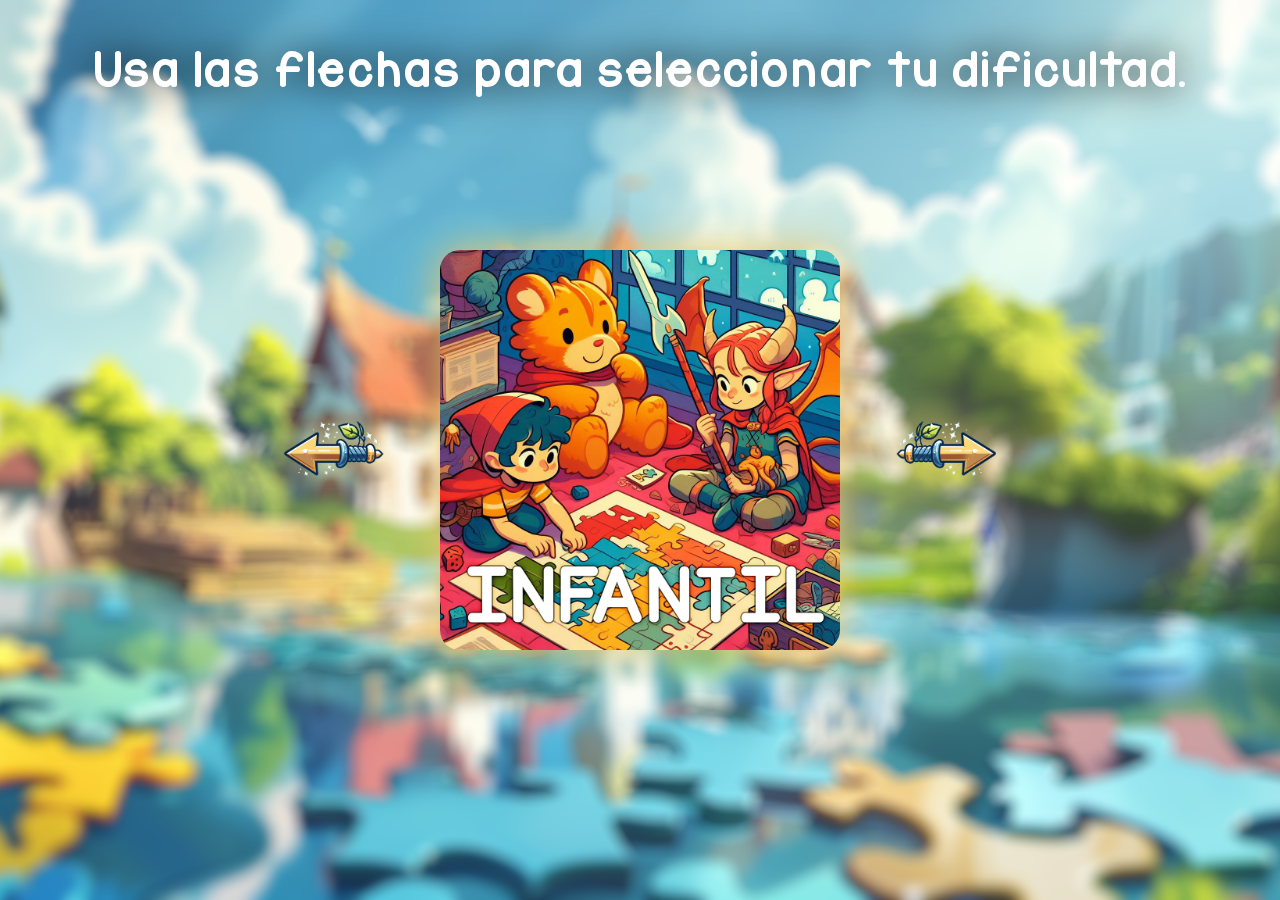
==== index.html @ fdee283a "hola" ====
<!DOCTYPE html>
<html lang="es">
<head>
    <meta charset="UTF-8">
    <meta name="viewport" content="width=device-width, initial-scale=1.0">
    <title>Puzzle Ignaciano</title>
    <link rel="stylesheet" href="css/stylesMenu.css"/>
	<link rel="stylesheet" href="css/style-infantil.css"/>
	<link rel="stylesheet" href="css/style-infantil.css" />
</head>
    <body>          
        <div id="divMenuInicial">
			<div class="button-container">
				<p>Usa las flechas para seleccionar tu dificultad.</p>
			</div>
			<div class="image-container">

				<button class="prev-btn"><img src="assets/img/izq.png" id="btIzq"alt="Previous"></button>
				<img src="" alt="Viewer Image" class="image">
				<button class="next-btn"><img src="assets/img/dcha.png" id="btnDcha" alt="Previous"></button>

			</div>
		</div>
		<div id="divUno">
			<img id="jesuita1" src="assets/img/jesuita2.png">
			<img id="jesuita2" src="assets/img/jesuita1.png">
			<header class="encabezado">
				<h1 class="titulo">Infantil</h1>
			</header>
			<div class="contenido">
				<div id="contenidopiezas">
				</div>
				<div id="contenidotablero">
					<div id="puzzle">
					</div>
				</div>
				<button id="siguienteImg-infantil">Siguiente puzzle</button>
			</div>
		</div>
		<div id="divDos">
			<div id="contenedor-imagenes-primaria"></div>
			<button id="siguienteImg-primaria">Siguiente puzzle</button>
		</div>
		<div id="divTres">
			<div id="contenedor-imagenes-eso"></div>
			<button id="siguienteImg-eso">Siguiente puzzle</button>
		</div>
		<div id="divCuatro">
			<div id="contenedor-imagenes-bach-ciclos"></div>
			<button id="siguienteImg-bach-ciclos">Siguiente puzzle</button>
		</div>
        <script type="module" src="controlador.js"></script>

    </body>
</html>
---- css/stylesMenu.css ----
@font-face {
    font-family: 'fuente'; /* Nombre que deseas asignarle a la fuente */
    src: url('../assets/fonts/fuente.ttf') format('truetype'); /* Ruta a tu archivo de fuente TTF */
}

html, body {
    margin: 0;
    padding: 0;
    width: 100%;
    height: 100vh;
    background-color: pink;
}

#divMenuInicial {
    display: flex;
    align-items: center;
    justify-content: center;
    font-family: Arial, sans-serif;
    background-color: red;
    height: 100%;

    position: relative; /* Ensure positioning context for absolute positioning */

    background-image: url('../assets/img/bgMenu.png');
    background-size: cover; /* This ensures the background image covers the entire container */
    background-position: center; /* This centers the background image */
    background-repeat: no-repeat; /* Prevent background from repeating */
    background-attachment: fixed; /* Keep background fixed while scrolling */
}

p {
    display: flex;
    align-items: center;
    justify-content: center;
    font-family: 'fuente', sans-serif; /* Usa la nueva fuente */
    font-size: 40px;
    color: rgb(255, 255, 255);
    animation: palpitacion 1s infinite; /* Aplica la animación de palpitación */
    filter: drop-shadow(0 0 20px rgb(0, 0, 0)); /* Add drop shadow on hover */

}

@keyframes palpitacion {
    0% { transform: scale(1); }
    50% { transform: scale(1.02); }
    100% { transform: scale(1); }
}


.image-container {
    position: relative; /* Ensure positioning context for absolute positioning */

    display: flex;
    align-items: center;
    justify-content: center;
    width: 100%; /* Ensure the container takes full width */
    height: 100%;
}

.image-container img {
    border-radius: 20px;
    width: 400px;
    height: 400px;
    filter: drop-shadow(0 0 20px rgb(235, 198, 107)); /* Add drop shadow on hover */
    transition: transform 0.5s ease-in-out, filter 0.5s ease-in-out; /* Add filter to transition */
}

.image-container img:hover {
    transform: scale(1.1); /* Increase scale on hover */
    filter: drop-shadow(0 0 20px rgba(0, 0, 0, 1)); /* Add drop shadow on hover */
}

.prev-btn, .next-btn {
    background: none;
    border: none;
    outline: none;
}

#btIzq, #btnDcha{
    width: 100px;
    height: auto;
}

#btIzq{
    margin-right: 50px;
}

#btnDcha{
    margin-left: 50px;
}

#btIzq:hover, #btnDcha:hover {
    animation: heartbeat 1s infinite; /* Apply the heartbeat animation infinitely */
}

.button-container {
    position: absolute;
    display: flex;
    align-items: center;
    justify-content: center;
    width: 100%;
}


/* Apply the jello-horizontal animation to the buttons when they are clicked */
#btIzq:active, #btnDcha:active {
    animation: jello-horizontal 2s linear both; /* Apply the jello-horizontal animation */
}

@keyframes heartbeat {
    0% { transform: scale(1); }
    50% { transform: scale(1.1); }
    100% { transform: scale(1); }
}

/* Define the keyframe animation for the jello-horizontal effect */
@keyframes jello-horizontal {
    0% { transform: scale3d(1, 1, 1); }
    20% { transform: scale3d(2, 0.5, 1); }
    40% { transform: scale3d(0.5, 2, 1); }
    60% { transform: scale3d(1.8, 0.7, 1); }
    80% { transform: scale3d(0.7, 1.8, 1); }
    100% { transform: scale3d(1, 1, 1); }
}

.fade-out-prev {
    animation: fadeOutPrev 0.5s ease-out;
}

@keyframes fadeOutPrev {
    0% { transform: translateX(0); opacity: 1; }
    100% { transform: translateX(100%); opacity: 0; }
}

.fade-out-next {
    animation: fadeOutNext 0.5s ease-out;
}

@keyframes fadeOutNext {
    0% { transform: translateX(0); opacity: 1; }
    100% { transform: translateX(-100%); opacity: 0; }
}

.fade-in-prev {
    animation: fadeInPrev 0.5s ease-in forwards;
}

@keyframes fadeInPrev {
    0% { transform: translateX(-100%); opacity: 0; }
    100% { transform: translateX(0); opacity: 1; }
}

.fade-in-next {
    animation: fadeInNext 0.5s ease-in forwards;
}

@keyframes fadeInNext {
    0% { transform: translateX(100%); opacity: 0; }
    100% { transform: translateX(0); opacity: 1; }
}

/* Media query for screens smaller than 768px (e.g., smartphones) */
@media only screen and (max-width: 767px) {

    p{
        display: hidden;
    }
    #divMenuInicial {
        background-size: cover; /* Adjust background size for smaller screens */
        height: 100vh; /* Ensure container fills the viewport */
    }

    .image-container img {
        width: 80%; /* Adjust image size for smaller screens */
        height: auto;
        margin-top: 20px; /* Add margin to separate image from text */
    }

    p {
        font-size: 24px; /* Decrease font size for smaller screens */
    }

    #btIzq, #btnDcha {
        width: 70px; /* Adjust button size for smaller screens */
    }

    #btIzq {
        margin-right: 20px; /* Adjust button margin for smaller screens */
    }

    #btnDcha {
        margin-left: 20px; /* Adjust button margin for smaller screens */
    }

    #divMenuInicial {
        background-attachment: scroll; /* Override background attachment for small devices */
    }
}
---- css/style-infantil.css ----
@font-face {
    font-family: 'fuentekids';
    src: url("../assets/fonts/Moanas.ttf") format('truetype');
}
body, html{
    width: 100%;
    height: 100%;
    margin: 0;
    padding: 0;
}
.encabezado{
    height: 10%;
    width: 100%;
    display: flex;
    justify-content: center;
    align-items: center;
    background-color: rgb(191, 151, 126);
}
#divUno{
    height: 100%;
}
.contenido{
    height: 90%;
    width: 100%;
    display: flex;
}
#contenidopiezas{
    display: block;
    width: 30%;
    height: 99%;
    background-color: rgb(191, 151, 126);
    border: 3px solid white;
    border-radius: 0px 15px 15px 0px;
    overflow: auto;
}
#contenidotablero{
    background-image: url("../assets/img/fondo.png");
    background-size: 100%;
    display: flex;
    width: 70%;
    height: 100%;
}
.titulo{
    font-family: 'fuentekids';
    font-size: 65px;
}
.pieza{

   
    display: block;
    width: 180px;
    height: 180px;
    position: relative;
    left:50px ;
    top:100px ;
}
#jesuita1,#jesuita2{
    position: absolute;
    display: block;
    width: 200px;
    height: 200px;
    bottom: 0px;
}
#jesuita1{
    left: 25px;
    bottom: -8px;
}
#jesuita2{
    right: 25px;
}
#puzzle {
    display: grid;
    grid-template-rows: 1fr 1fr; /* Dos filas de tamaño automático */
    grid-template-columns: 1fr 1fr 1fr; /* Tres columnas de tamaño automático */
    gap: 0px; /* Espacio entre las celdas */
    justify-items: center; /* Alineación horizontal al centro */
    
    border: 3px solid black; /* Agrega un borde sólido de 2px de grosor en negro */
    padding: 5px; /* Añade un espacio interior de 10px */
    width: 80%; /* Ancho del 80% */
    height: 80%; /* Altura del 60% */
    margin: auto;
    background-color: rgb(191, 151, 126);
}

/* Estilos para las imágenes dentro del grid */
#puzzle div {
    min-width: 100%; /* Para asegurar que las imágenes no se salgan del contenedor */
    min-height: 100%;
    padding: 0px;
    border: 1px solid black;
    background-color:rgb(219, 197, 184) ;
}
#puzzle  img{
    top:0px;
    left: 0px;
    width: 100%;
    height: 100%;
    padding: 0;
    margin: 0;
}
---- css/style-infantil.css ----
@font-face {
    font-family: 'fuentekids';
    src: url("../assets/fonts/Moanas.ttf") format('truetype');
}
body, html{
    width: 100%;
    height: 100%;
    margin: 0;
    padding: 0;
}
.encabezado{
    height: 10%;
    width: 100%;
    display: flex;
    justify-content: center;
    align-items: center;
    background-color: rgb(191, 151, 126);
}
#divUno{
    height: 100%;
}
.contenido{
    height: 90%;
    width: 100%;
    display: flex;
}
#contenidopiezas{
    display: block;
    width: 30%;
    height: 99%;
    background-color: rgb(191, 151, 126);
    border: 3px solid white;
    border-radius: 0px 15px 15px 0px;
    overflow: auto;
}
#contenidotablero{
    background-image: url("../assets/img/fondo.png");
    background-size: 100%;
    display: flex;
    width: 70%;
    height: 100%;
}
.titulo{
    font-family: 'fuentekids';
    font-size: 65px;
}
.pieza{

   
    display: block;
    width: 180px;
    height: 180px;
    position: relative;
    left:50px ;
    top:100px ;
}
#jesuita1,#jesuita2{
    position: absolute;
    display: block;
    width: 200px;
    height: 200px;
    bottom: 0px;
}
#jesuita1{
    left: 25px;
    bottom: -8px;
}
#jesuita2{
    right: 25px;
}
#puzzle {
    display: grid;
    grid-template-rows: 1fr 1fr; /* Dos filas de tamaño automático */
    grid-template-columns: 1fr 1fr 1fr; /* Tres columnas de tamaño automático */
    gap: 0px; /* Espacio entre las celdas */
    justify-items: center; /* Alineación horizontal al centro */
    
    border: 3px solid black; /* Agrega un borde sólido de 2px de grosor en negro */
    padding: 5px; /* Añade un espacio interior de 10px */
    width: 80%; /* Ancho del 80% */
    height: 80%; /* Altura del 60% */
    margin: auto;
    background-color: rgb(191, 151, 126);
}

/* Estilos para las imágenes dentro del grid */
#puzzle div {
    min-width: 100%; /* Para asegurar que las imágenes no se salgan del contenedor */
    min-height: 100%;
    padding: 0px;
    border: 1px solid black;
    background-color:rgb(219, 197, 184) ;
}
#puzzle  img{
    top:0px;
    left: 0px;
    width: 100%;
    height: 100%;
    padding: 0;
    margin: 0;
}
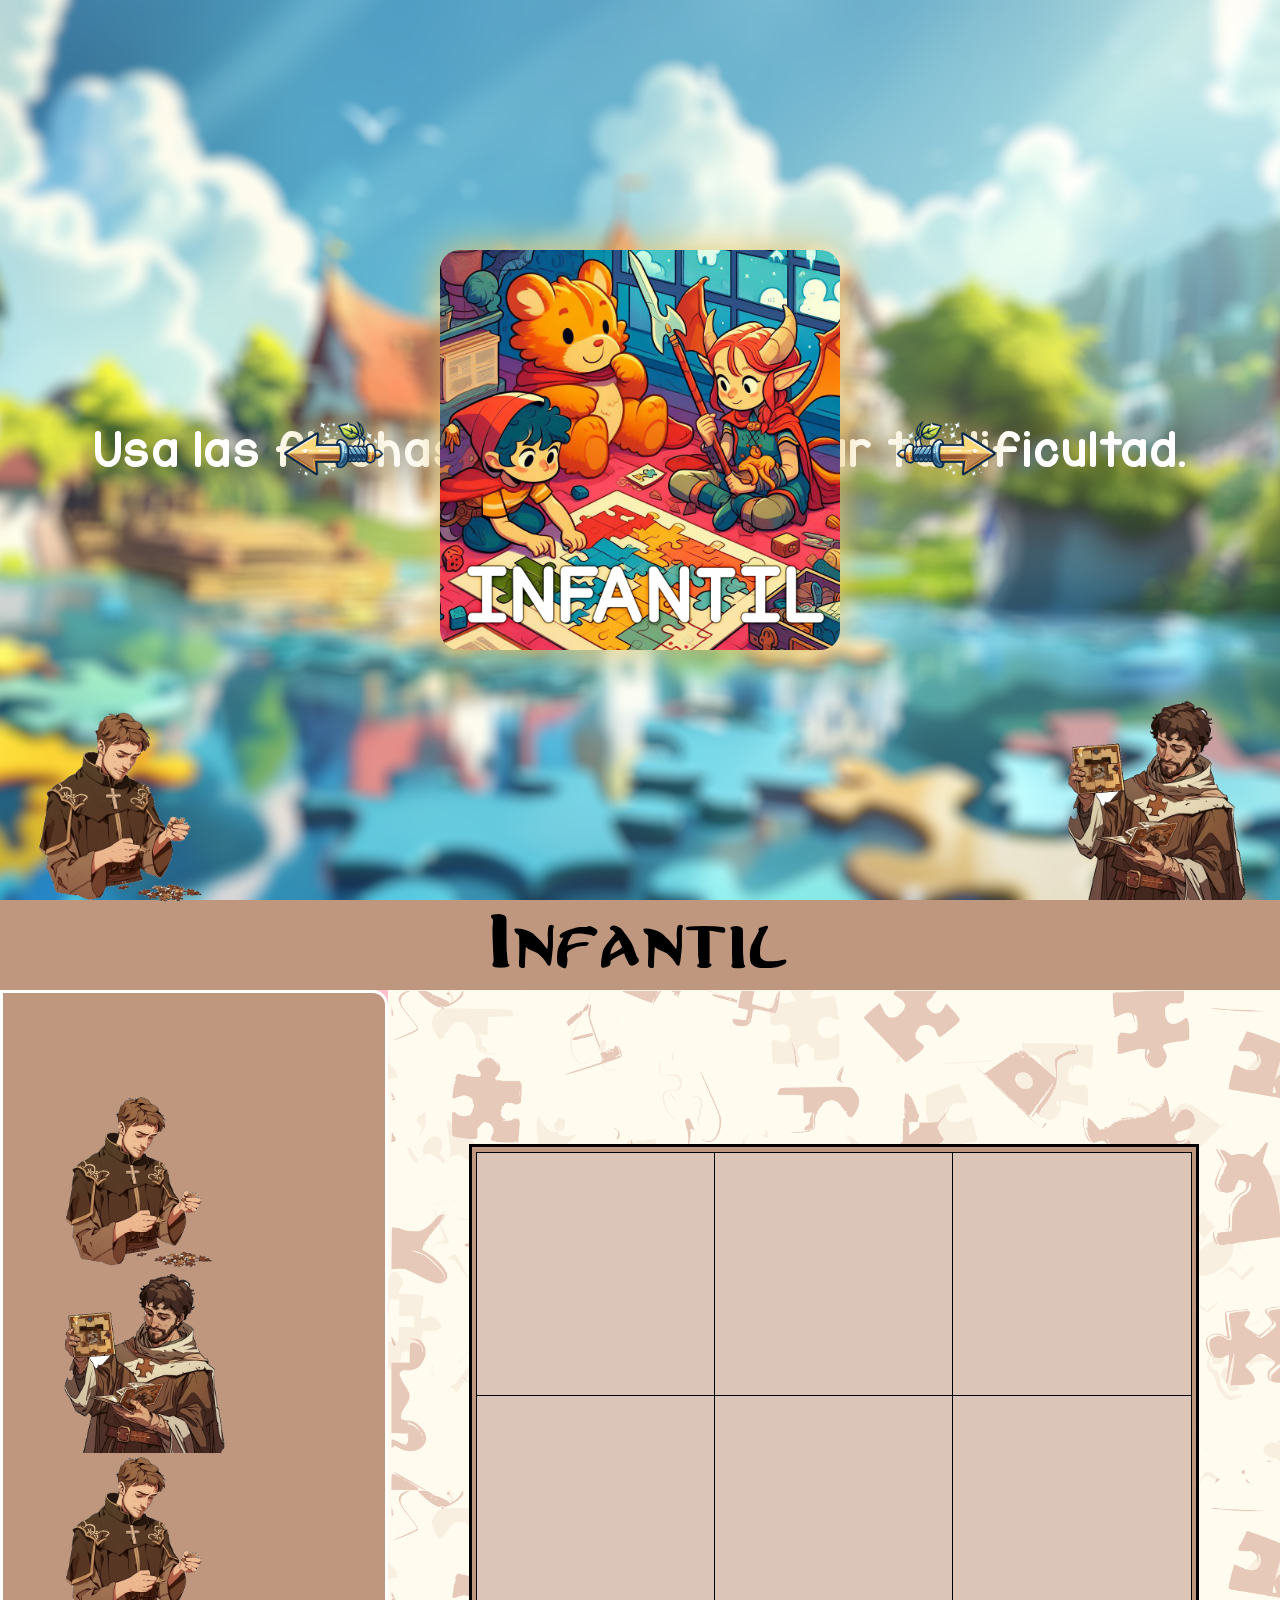
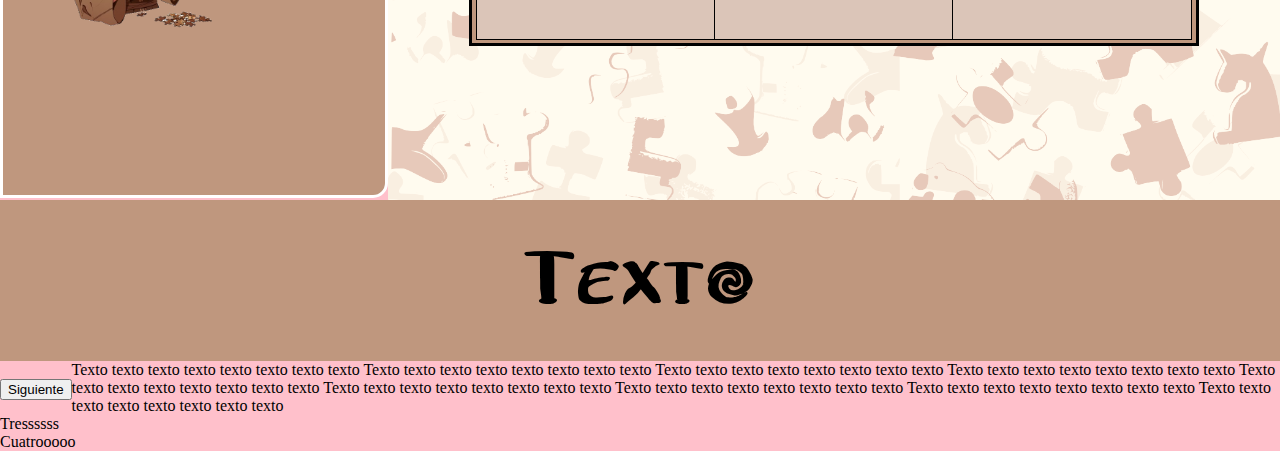
==== commit c55f9c35: "Merge remote-tracking branch 'origin/main' into aaron" ====
--- a/index.html
+++ b/index.html
@@ -4,9 +4,9 @@
     <meta charset="UTF-8">
     <meta name="viewport" content="width=device-width, initial-scale=1.0">
     <title>Puzzle Ignaciano</title>
-    <link rel="stylesheet" href="css/stylesMenu.css"/>
-	<link rel="stylesheet" href="css/style-infantil.css"/>
+    <link rel="stylesheet" href="css/stylesMenu.css" />
 	<link rel="stylesheet" href="css/style-infantil.css" />
+
 </head>
     <body>          
         <div id="divMenuInicial">
@@ -29,25 +29,49 @@
 			</header>
 			<div class="contenido">
 				<div id="contenidopiezas">
+					<img id="pieza1" src="assets/img/jesuita2.png" class="pieza" draggable="true">
+  					<img id="pieza2" src="assets/img/jesuita1.png" class="pieza" draggable="true">
+  					<img id="pieza3" src="assets/img/jesuita2.png" class="pieza" draggable="true">
 				</div>
 				<div id="contenidotablero">
 					<div id="puzzle">
+						<div class="celda" id="celda1"></div>
+						<div class="celda" id="celda2"></div>
+						<div class="celda" id="celda3"></div>
+						<div class="celda"id="celda4"></div>
+						<div class="celda"id="celda5"></div>
+						<div class="celda"id="celda6"></div>
 					</div>
 				</div>
-				<button id="siguienteImg-infantil">Siguiente puzzle</button>
 			</div>
 		</div>
 		<div id="divDos">
-			<div id="contenedor-imagenes-primaria"></div>
-			<button id="siguienteImg-primaria">Siguiente puzzle</button>
+			<header class="encabezado">
+				<h1 class="titulo">Texto</h1>
+			</header>
+			<div class="contenido">
+				<div id="imagenCompleta">
+					<img src="ignacio04.jpg" alt="">
+					<button>Siguiente</button>
+				</div>
+				<div id="textoImagen">
+					Texto texto texto texto texto texto texto texto
+					Texto texto texto texto texto texto texto texto
+					Texto texto texto texto texto texto texto texto
+					Texto texto texto texto texto texto texto texto
+					Texto texto texto texto texto texto texto texto
+					Texto texto texto texto texto texto texto texto
+					Texto texto texto texto texto texto texto texto
+					Texto texto texto texto texto texto texto texto
+					Texto texto texto texto texto texto texto texto
+				</div>
+			</div>
 		</div>
 		<div id="divTres">
-			<div id="contenedor-imagenes-eso"></div>
-			<button id="siguienteImg-eso">Siguiente puzzle</button>
+			Tressssss
 		</div>
 		<div id="divCuatro">
-			<div id="contenedor-imagenes-bach-ciclos"></div>
-			<button id="siguienteImg-bach-ciclos">Siguiente puzzle</button>
+			Cuatrooooo
 		</div>
         <script type="module" src="controlador.js"></script>
 
--- a/css/style-infantil.css
+++ b/css/style-infantil.css
@@ -31,7 +31,6 @@
     background-color: rgb(191, 151, 126);
     border: 3px solid white;
     border-radius: 0px 15px 15px 0px;
-    overflow: auto;
 }
 #contenidotablero{
     background-image: url("../assets/img/fondo.png");
@@ -78,7 +77,7 @@
     border: 3px solid black; /* Agrega un borde sólido de 2px de grosor en negro */
     padding: 5px; /* Añade un espacio interior de 10px */
     width: 80%; /* Ancho del 80% */
-    height: 80%; /* Altura del 60% */
+    height: 60%; /* Altura del 60% */
     margin: auto;
     background-color: rgb(191, 151, 126);
 }
@@ -98,4 +97,33 @@
     height: 100%;
     padding: 0;
     margin: 0;
+}
+#puzzle #celda1 {
+    grid-row: 1;
+    grid-column: 1;
+}
+
+#puzzle #celda2 {
+    grid-row: 1;
+    grid-column: 2;
+}
+
+#puzzle #celda3 {
+    grid-row: 1; /* Primera fila */
+    grid-column: 3; /* Tercera columna */
+}
+
+#puzzle #celda4 {
+    grid-row: 2; /* Segunda fila */
+    grid-column: 1; /* Primera columna */
+}
+
+#puzzle #celda5 {
+    grid-row: 2; /* Segunda fila */
+    grid-column: 2; /* Segunda columna */
+}
+
+#puzzle #celda6 {
+    grid-row: 2; /* Segunda fila */
+    grid-column: 3; /* Tercera columna */
 }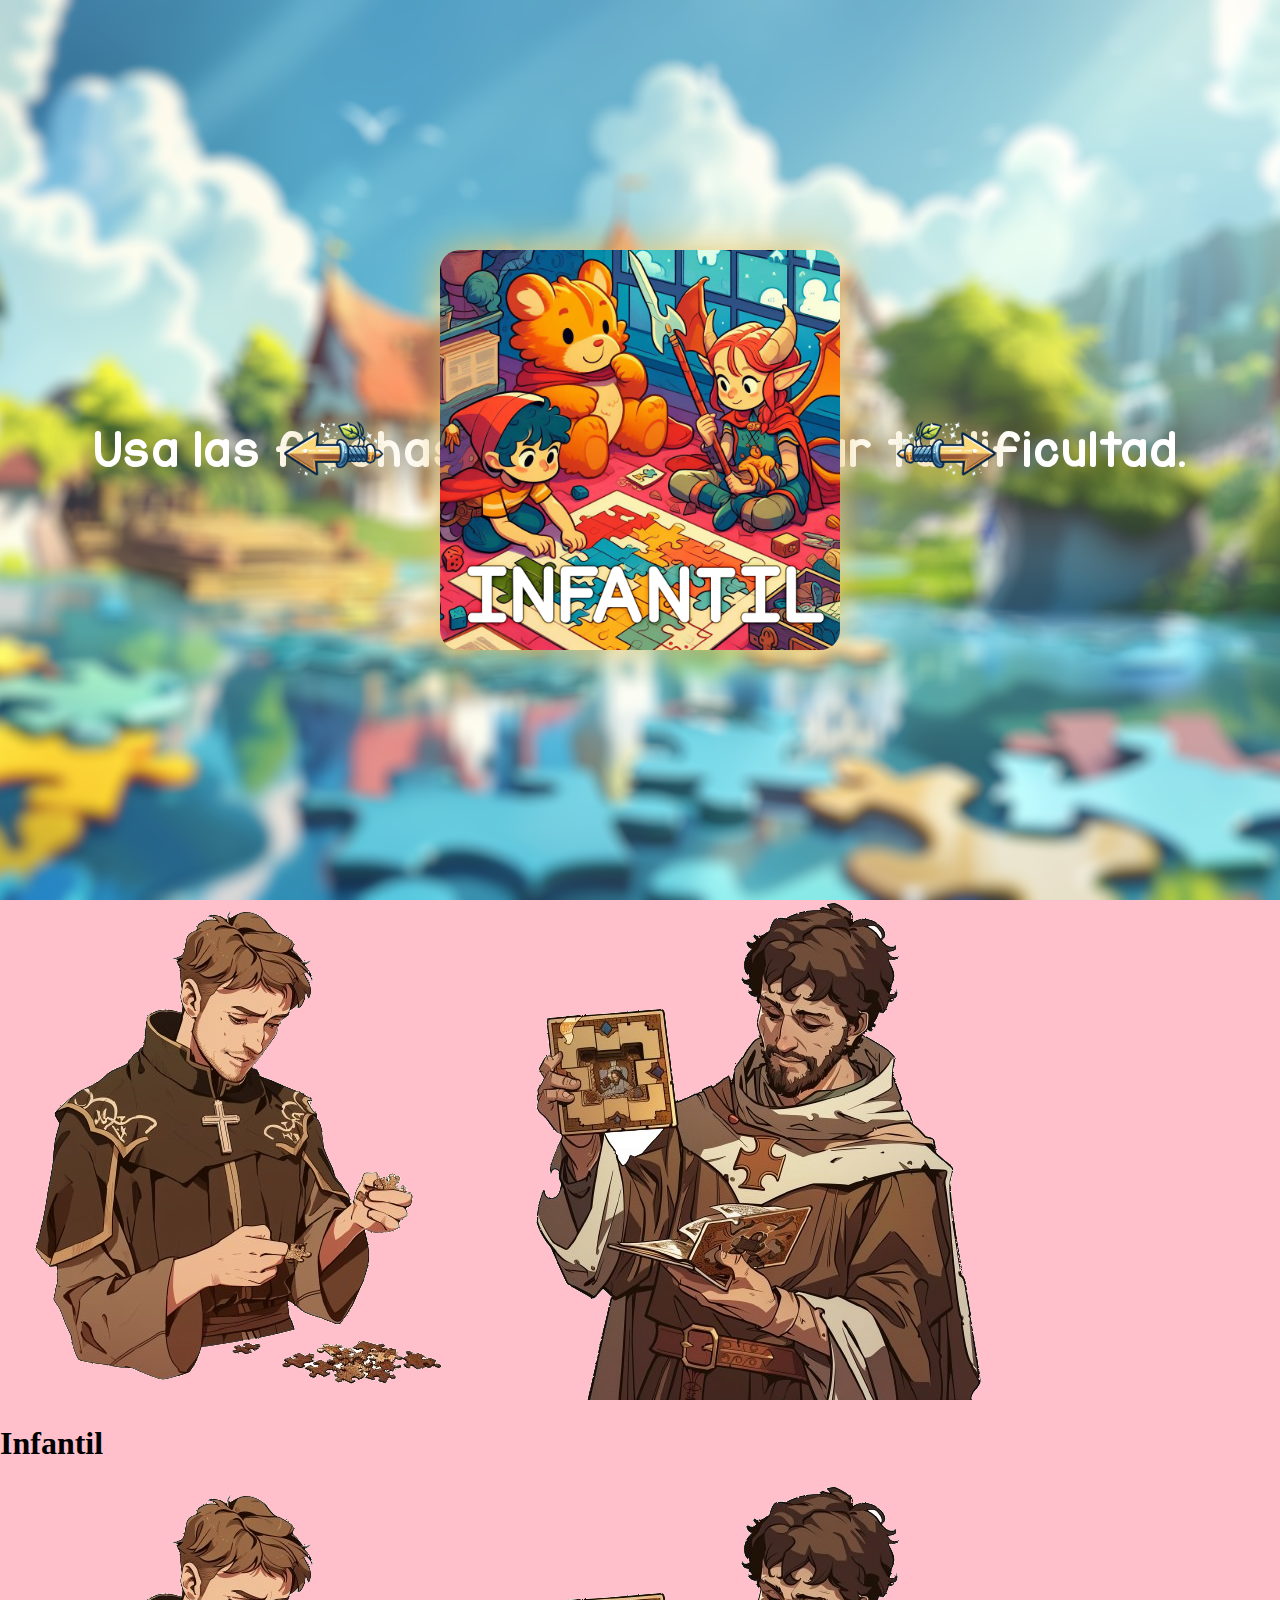
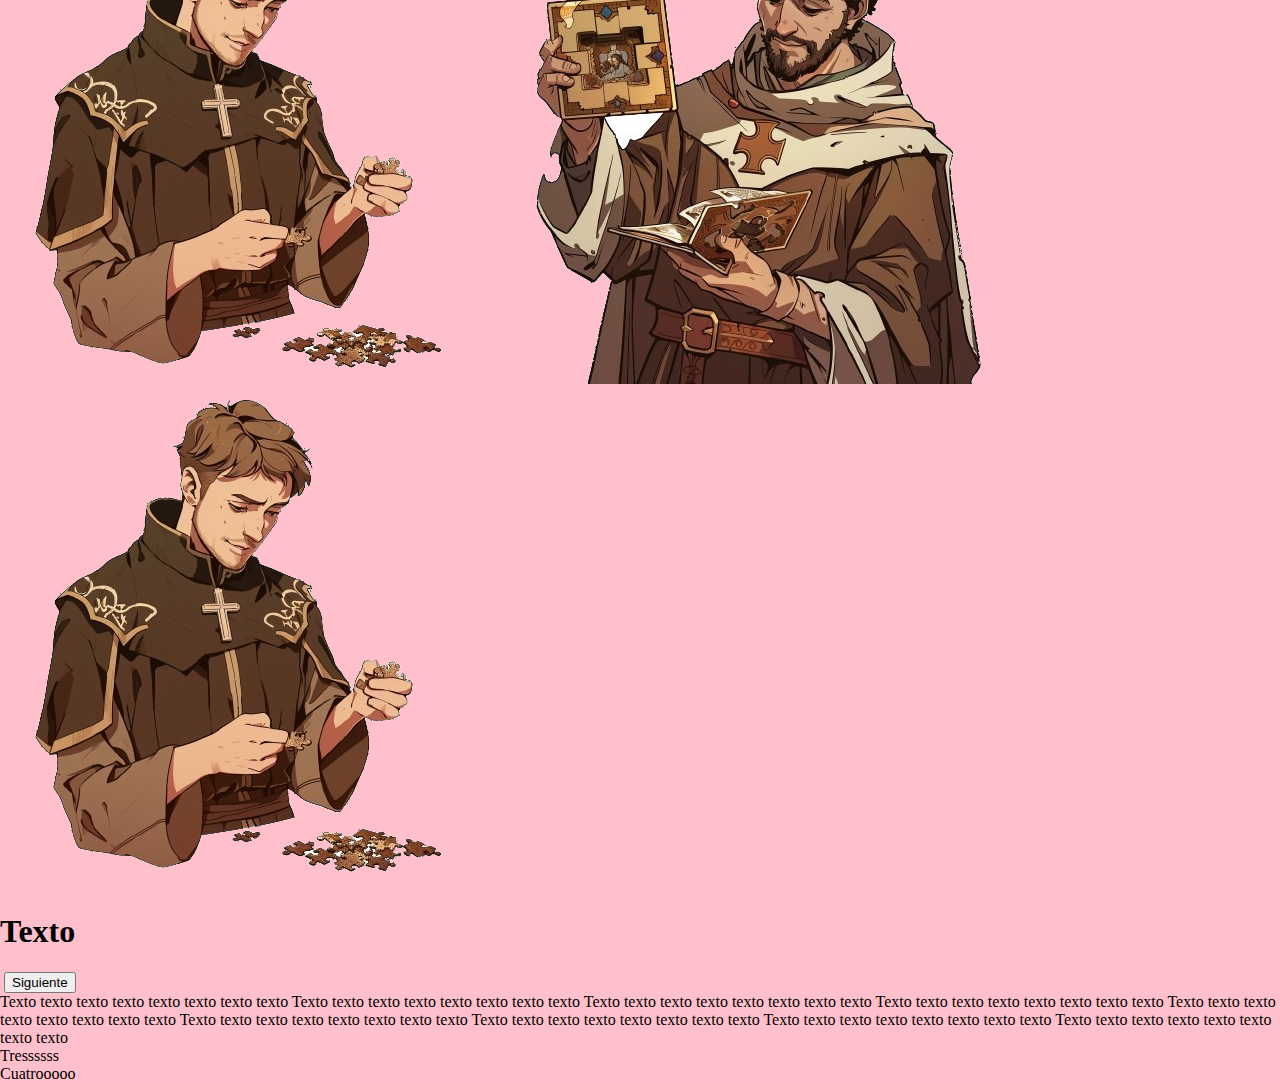
==== commit d2a6974d: "css en vistas" ====
--- a/index.html
+++ b/index.html
@@ -5,7 +5,6 @@
     <meta name="viewport" content="width=device-width, initial-scale=1.0">
     <title>Puzzle Ignaciano</title>
     <link rel="stylesheet" href="css/stylesMenu.css" />
-	<link rel="stylesheet" href="css/style-infantil.css" />
 
 </head>
     <body>          
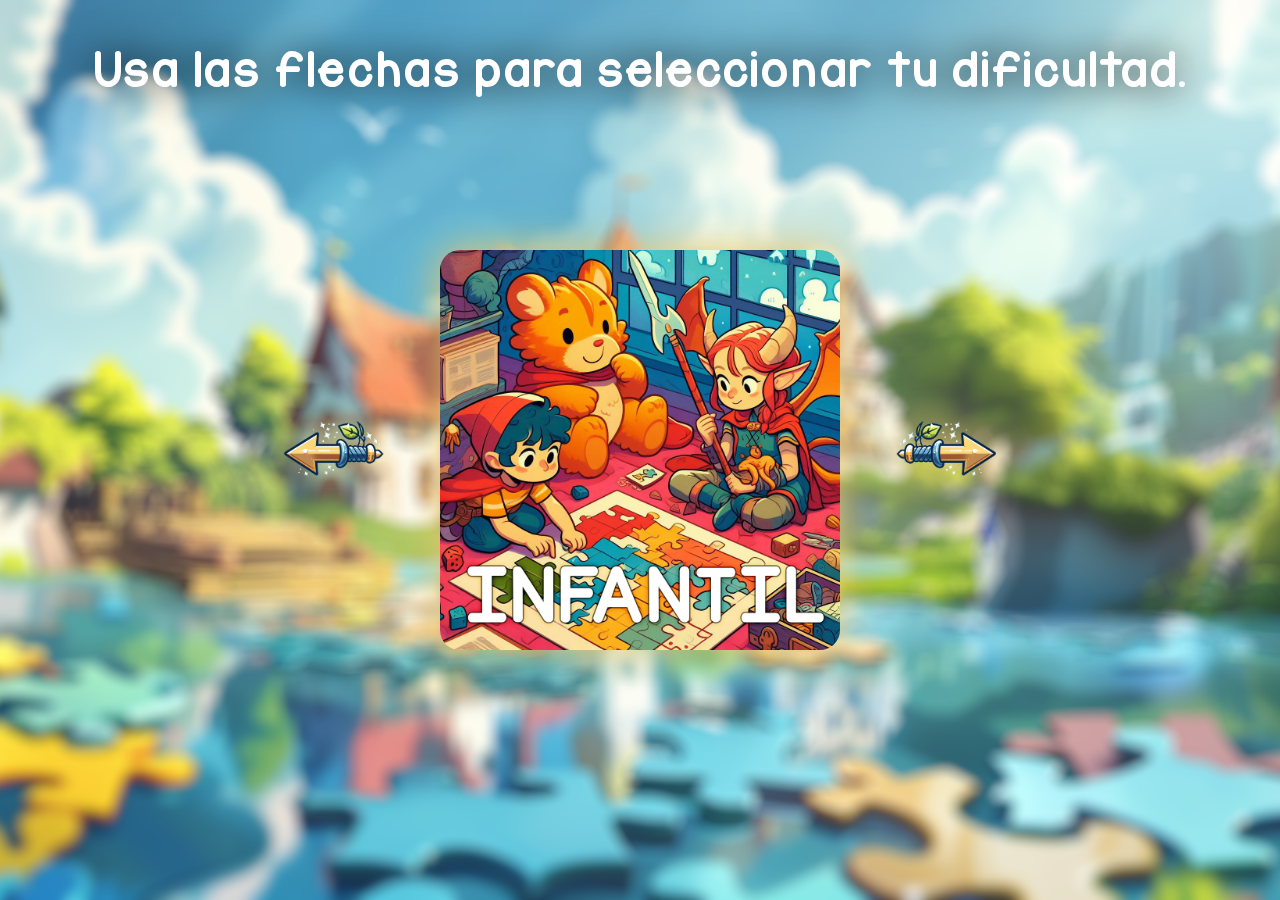
==== commit e0dba577: "Funciona" ====
--- a/index.html
+++ b/index.html
@@ -4,8 +4,9 @@
     <meta charset="UTF-8">
     <meta name="viewport" content="width=device-width, initial-scale=1.0">
     <title>Puzzle Ignaciano</title>
-    <link rel="stylesheet" href="css/stylesMenu.css" />
-
+    <link rel="stylesheet" href="css/stylesMenu.css"/>
+	<link rel="stylesheet" href="css/style-infantil.css"/>
+	<link rel="stylesheet" href="css/style-infantil.css" />
 </head>
     <body>          
         <div id="divMenuInicial">
@@ -13,64 +14,28 @@
 				<p>Usa las flechas para seleccionar tu dificultad.</p>
 			</div>
 			<div class="image-container">
-
 				<button class="prev-btn"><img src="assets/img/izq.png" id="btIzq"alt="Previous"></button>
 				<img src="" alt="Viewer Image" class="image">
 				<button class="next-btn"><img src="assets/img/dcha.png" id="btnDcha" alt="Previous"></button>
-
 			</div>
 		</div>
 		<div id="divUno">
-			<img id="jesuita1" src="assets/img/jesuita2.png">
-			<img id="jesuita2" src="assets/img/jesuita1.png">
 			<header class="encabezado">
-				<h1 class="titulo">Infantil</h1>
+				<h1 class="titulo" id="nivelTitulo">Infantil</h1>
 			</header>
 			<div class="contenido">
 				<div id="contenidopiezas">
-					<img id="pieza1" src="assets/img/jesuita2.png" class="pieza" draggable="true">
-  					<img id="pieza2" src="assets/img/jesuita1.png" class="pieza" draggable="true">
-  					<img id="pieza3" src="assets/img/jesuita2.png" class="pieza" draggable="true">
 				</div>
 				<div id="contenidotablero">
 					<div id="puzzle">
-						<div class="celda" id="celda1"></div>
-						<div class="celda" id="celda2"></div>
-						<div class="celda" id="celda3"></div>
-						<div class="celda"id="celda4"></div>
-						<div class="celda"id="celda5"></div>
-						<div class="celda"id="celda6"></div>
 					</div>
 				</div>
+				<button id="siguienteImg">Siguiente puzzle</button>
 			</div>
-		</div>
+		</div>		  
 		<div id="divDos">
-			<header class="encabezado">
-				<h1 class="titulo">Texto</h1>
-			</header>
-			<div class="contenido">
-				<div id="imagenCompleta">
-					<img src="ignacio04.jpg" alt="">
-					<button>Siguiente</button>
-				</div>
-				<div id="textoImagen">
-					Texto texto texto texto texto texto texto texto
-					Texto texto texto texto texto texto texto texto
-					Texto texto texto texto texto texto texto texto
-					Texto texto texto texto texto texto texto texto
-					Texto texto texto texto texto texto texto texto
-					Texto texto texto texto texto texto texto texto
-					Texto texto texto texto texto texto texto texto
-					Texto texto texto texto texto texto texto texto
-					Texto texto texto texto texto texto texto texto
-				</div>
-			</div>
-		</div>
-		<div id="divTres">
-			Tressssss
-		</div>
-		<div id="divCuatro">
-			Cuatrooooo
+			<div id="contenedor-imagenes-primaria"></div>
+			<button id="siguienteImg-primaria">Siguiente puzzle</button>
 		</div>
         <script type="module" src="controlador.js"></script>
 
--- a/css/style-infantil.css
+++ b/css/style-infantil.css
@@ -0,0 +1,102 @@
+@font-face {
+    font-family: 'fuentekids';
+    src: url("../assets/fonts/Moanas.ttf") format('truetype');
+}
+body, html{
+    width: 100%;
+    height: 100%;
+    margin: 0;
+    padding: 0;
+}
+.encabezado{
+    height: 10%;
+    width: 100%;
+    display: flex;
+    justify-content: center;
+    align-items: center;
+    background-color: rgb(191, 151, 126);
+}
+#divUno{
+    height: 100%;
+}
+.contenido{
+    height: 90%;
+    width: 100%;
+    display: flex;
+}
+#contenidopiezas{
+    display: block;
+    width: 30%;
+    height: 99%;
+    background-color: rgb(191, 151, 126);
+    border: 3px solid white;
+    border-radius: 0px 15px 15px 0px;
+    overflow: auto;
+}
+#contenidotablero{
+    background-image: url("../assets/img/fondo.png");
+    background-size: 100%;
+    display: flex;
+    width: 70%;
+    height: 100%;
+}
+.titulo{
+    font-family: 'fuentekids';
+    font-size: 65px;
+}
+.pieza{
+
+   
+    display: block;
+    width: 180px;
+    height: 180px;
+    position: relative;
+    left:50px ;
+    top:100px ;
+}
+#jesuita1,#jesuita2{
+    position: absolute;
+    display: block;
+    width: 200px;
+    height: 200px;
+    bottom: 0px;
+}
+#jesuita1{
+    left: 25px;
+    bottom: -8px;
+}
+#jesuita2{
+    right: 25px;
+}
+#puzzle {
+    display: grid;
+    grid-template-rows: 1fr 1fr; /* Dos filas de tamaño automático */
+    grid-template-columns: 1fr 1fr 1fr; /* Tres columnas de tamaño automático */
+    gap: 0px; /* Espacio entre las celdas */
+    justify-items: center; /* Alineación horizontal al centro */
+    
+    border: 3px solid black; /* Agrega un borde sólido de 2px de grosor en negro */
+    padding: 5px; /* Añade un espacio interior de 10px */
+    width: 80%; /* Ancho del 80% */
+    height: 80%; /* Altura del 60% */
+    margin: auto;
+    background-color: rgb(191, 151, 126);
+}
+
+/* Estilos para las imágenes dentro del grid */
+#puzzle div {
+    min-width: 100%; /* Para asegurar que las imágenes no se salgan del contenedor */
+    min-height: 100%;
+    padding: 0px;
+    border: 1px solid black;
+    background-color:rgb(219, 197, 184) ;
+}
+#puzzle  img{
+    top:0px;
+    left: 0px;
+    width: 100%;
+    height: 100%;
+    padding: 0;
+    margin: 0;
+    transform: rotate(90deg);
+}--- a/css/style-infantil.css
+++ b/css/style-infantil.css
@@ -0,0 +1,102 @@
+@font-face {
+    font-family: 'fuentekids';
+    src: url("../assets/fonts/Moanas.ttf") format('truetype');
+}
+body, html{
+    width: 100%;
+    height: 100%;
+    margin: 0;
+    padding: 0;
+}
+.encabezado{
+    height: 10%;
+    width: 100%;
+    display: flex;
+    justify-content: center;
+    align-items: center;
+    background-color: rgb(191, 151, 126);
+}
+#divUno{
+    height: 100%;
+}
+.contenido{
+    height: 90%;
+    width: 100%;
+    display: flex;
+}
+#contenidopiezas{
+    display: block;
+    width: 30%;
+    height: 99%;
+    background-color: rgb(191, 151, 126);
+    border: 3px solid white;
+    border-radius: 0px 15px 15px 0px;
+    overflow: auto;
+}
+#contenidotablero{
+    background-image: url("../assets/img/fondo.png");
+    background-size: 100%;
+    display: flex;
+    width: 70%;
+    height: 100%;
+}
+.titulo{
+    font-family: 'fuentekids';
+    font-size: 65px;
+}
+.pieza{
+
+   
+    display: block;
+    width: 180px;
+    height: 180px;
+    position: relative;
+    left:50px ;
+    top:100px ;
+}
+#jesuita1,#jesuita2{
+    position: absolute;
+    display: block;
+    width: 200px;
+    height: 200px;
+    bottom: 0px;
+}
+#jesuita1{
+    left: 25px;
+    bottom: -8px;
+}
+#jesuita2{
+    right: 25px;
+}
+#puzzle {
+    display: grid;
+    grid-template-rows: 1fr 1fr; /* Dos filas de tamaño automático */
+    grid-template-columns: 1fr 1fr 1fr; /* Tres columnas de tamaño automático */
+    gap: 0px; /* Espacio entre las celdas */
+    justify-items: center; /* Alineación horizontal al centro */
+    
+    border: 3px solid black; /* Agrega un borde sólido de 2px de grosor en negro */
+    padding: 5px; /* Añade un espacio interior de 10px */
+    width: 80%; /* Ancho del 80% */
+    height: 80%; /* Altura del 60% */
+    margin: auto;
+    background-color: rgb(191, 151, 126);
+}
+
+/* Estilos para las imágenes dentro del grid */
+#puzzle div {
+    min-width: 100%; /* Para asegurar que las imágenes no se salgan del contenedor */
+    min-height: 100%;
+    padding: 0px;
+    border: 1px solid black;
+    background-color:rgb(219, 197, 184) ;
+}
+#puzzle  img{
+    top:0px;
+    left: 0px;
+    width: 100%;
+    height: 100%;
+    padding: 0;
+    margin: 0;
+    transform: rotate(90deg);
+}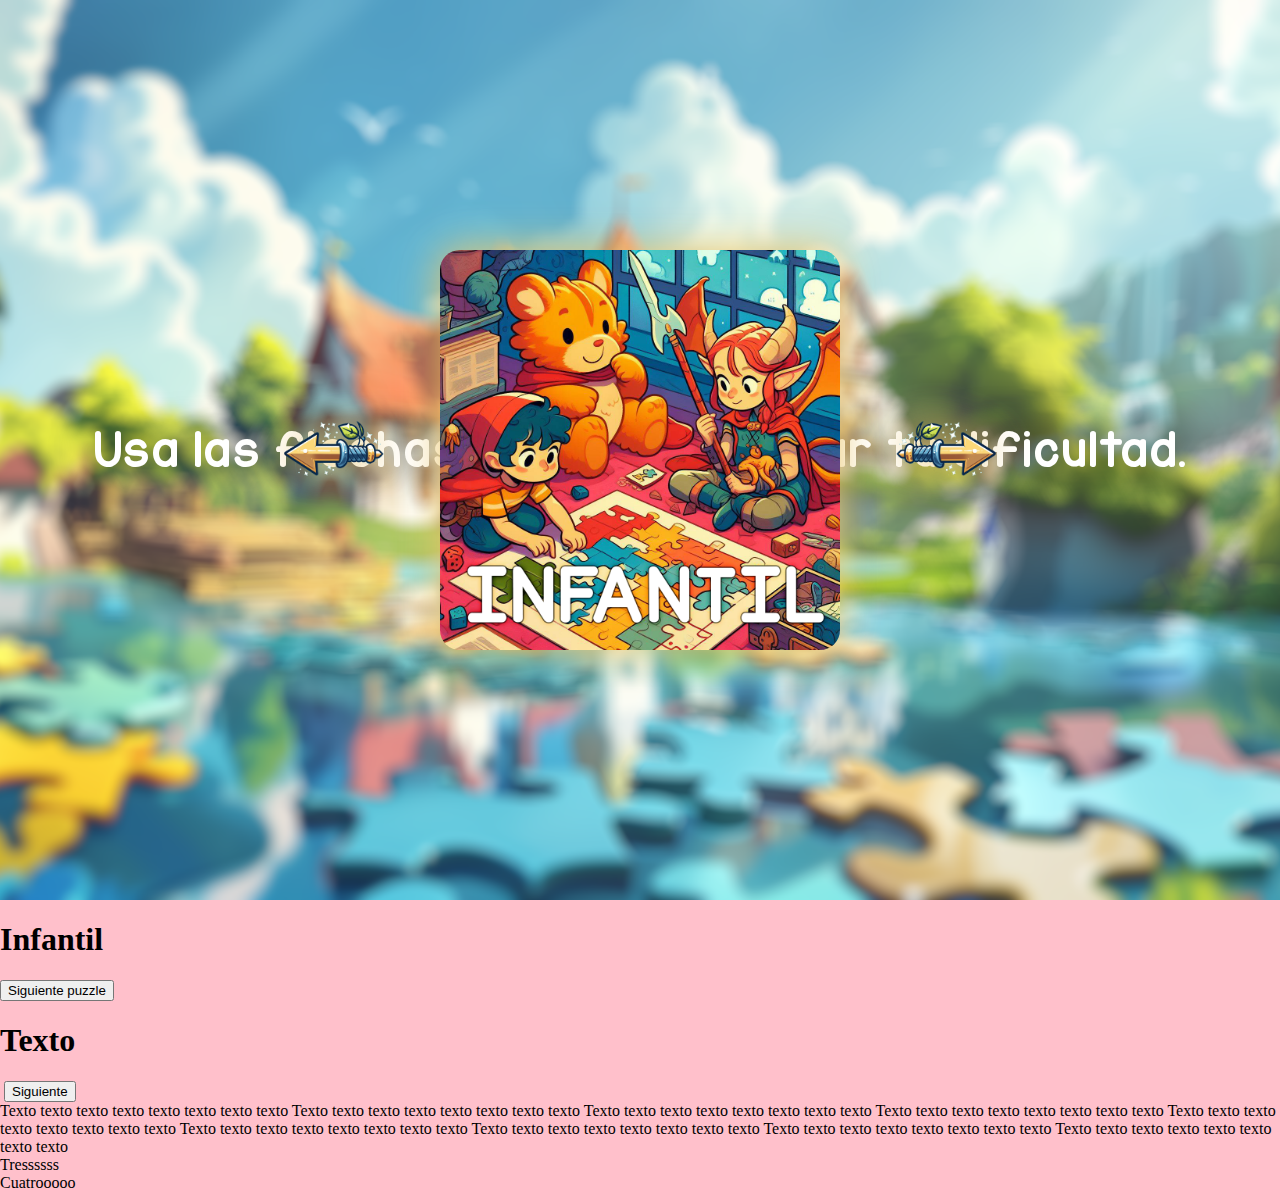
==== commit d0bd18bc: "Merge remote-tracking branch 'origin/carlos' into aaron" ====
--- a/index.html
+++ b/index.html
@@ -4,9 +4,8 @@
     <meta charset="UTF-8">
     <meta name="viewport" content="width=device-width, initial-scale=1.0">
     <title>Puzzle Ignaciano</title>
-    <link rel="stylesheet" href="css/stylesMenu.css"/>
-	<link rel="stylesheet" href="css/style-infantil.css"/>
-	<link rel="stylesheet" href="css/style-infantil.css" />
+    <link rel="stylesheet" href="css/stylesMenu.css" />
+
 </head>
     <body>          
         <div id="divMenuInicial">
@@ -34,8 +33,32 @@
 			</div>
 		</div>		  
 		<div id="divDos">
-			<div id="contenedor-imagenes-primaria"></div>
-			<button id="siguienteImg-primaria">Siguiente puzzle</button>
+			<header class="encabezado">
+				<h1 class="titulo">Texto</h1>
+			</header>
+			<div class="contenido">
+				<div id="imagenCompleta">
+					<img src="ignacio04.jpg" alt="">
+					<button>Siguiente</button>
+				</div>
+				<div id="textoImagen">
+					Texto texto texto texto texto texto texto texto
+					Texto texto texto texto texto texto texto texto
+					Texto texto texto texto texto texto texto texto
+					Texto texto texto texto texto texto texto texto
+					Texto texto texto texto texto texto texto texto
+					Texto texto texto texto texto texto texto texto
+					Texto texto texto texto texto texto texto texto
+					Texto texto texto texto texto texto texto texto
+					Texto texto texto texto texto texto texto texto
+				</div>
+			</div>
+		</div>
+		<div id="divTres">
+			Tressssss
+		</div>
+		<div id="divCuatro">
+			Cuatrooooo
 		</div>
         <script type="module" src="controlador.js"></script>
 
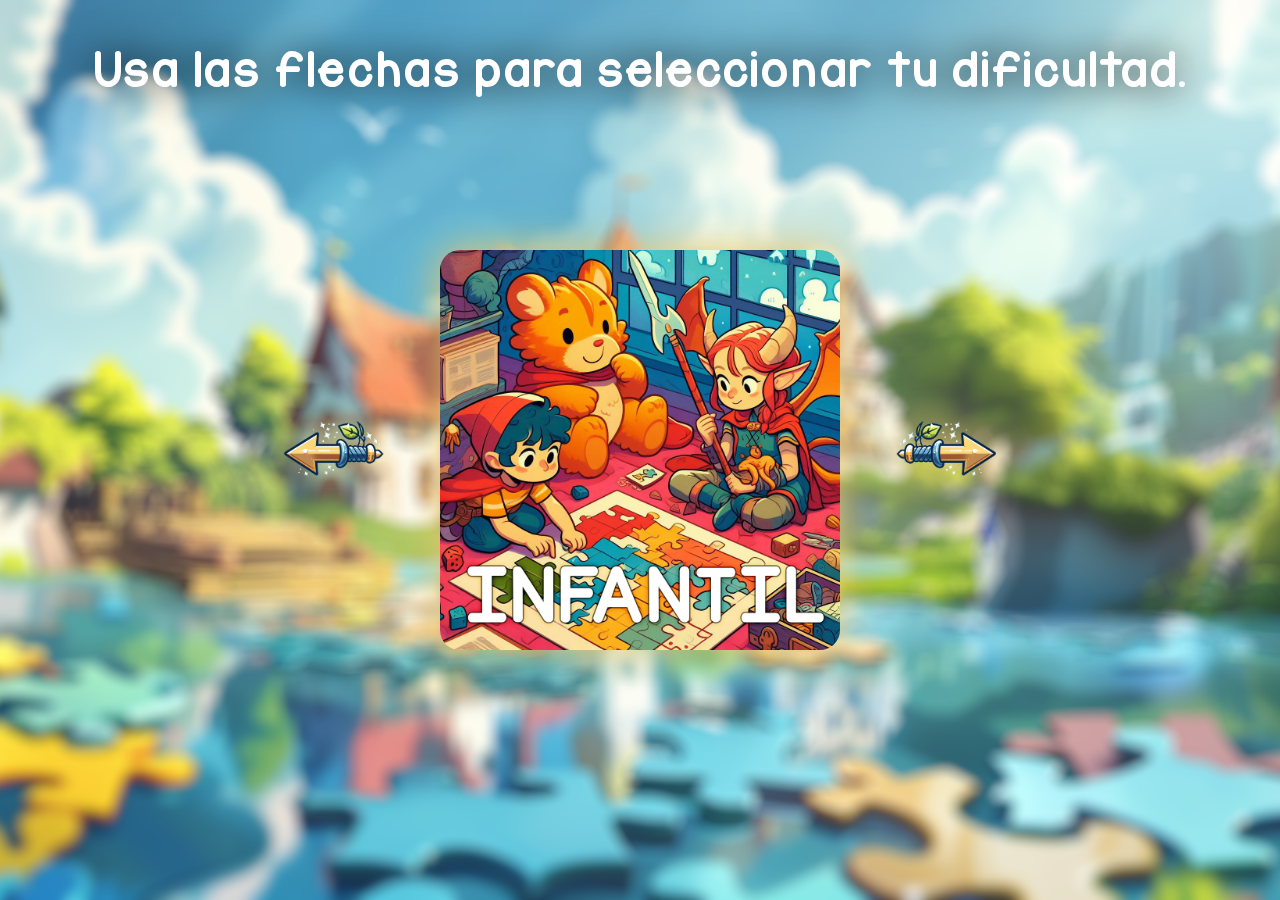
==== commit ce25165c: "Merge remote-tracking branch 'origin/carlos' into mario" ====
--- a/index.html
+++ b/index.html
@@ -4,8 +4,9 @@
     <meta charset="UTF-8">
     <meta name="viewport" content="width=device-width, initial-scale=1.0">
     <title>Puzzle Ignaciano</title>
-    <link rel="stylesheet" href="css/stylesMenu.css" />
-
+    <link rel="stylesheet" href="css/stylesMenu.css"/>
+	<link rel="stylesheet" href="css/style-infantil.css"/>
+	<link rel="stylesheet" href="css/style-infantil.css" />
 </head>
     <body>          
         <div id="divMenuInicial">
@@ -33,32 +34,8 @@
 			</div>
 		</div>		  
 		<div id="divDos">
-			<header class="encabezado">
-				<h1 class="titulo">Texto</h1>
-			</header>
-			<div class="contenido">
-				<div id="imagenCompleta">
-					<img src="ignacio04.jpg" alt="">
-					<button>Siguiente</button>
-				</div>
-				<div id="textoImagen">
-					Texto texto texto texto texto texto texto texto
-					Texto texto texto texto texto texto texto texto
-					Texto texto texto texto texto texto texto texto
-					Texto texto texto texto texto texto texto texto
-					Texto texto texto texto texto texto texto texto
-					Texto texto texto texto texto texto texto texto
-					Texto texto texto texto texto texto texto texto
-					Texto texto texto texto texto texto texto texto
-					Texto texto texto texto texto texto texto texto
-				</div>
-			</div>
-		</div>
-		<div id="divTres">
-			Tressssss
-		</div>
-		<div id="divCuatro">
-			Cuatrooooo
+			<div id="contenedor-imagenes-primaria"></div>
+			<button id="siguienteImg-primaria">Siguiente puzzle</button>
 		</div>
         <script type="module" src="controlador.js"></script>
 
--- a/css/style-infantil.css
+++ b/css/style-infantil.css
@@ -0,0 +1,97 @@
+@font-face {
+    font-family: 'fuentekids';
+    src: url("../assets/fonts/Moanas.ttf") format('truetype');
+}
+body, html{
+    width: 100%;
+    height: 100%;
+    margin: 0;
+    padding: 0;
+}
+.encabezado{
+    height: 10%;
+    width: 100%;
+    display: flex;
+    justify-content: center;
+    align-items: center;
+    background-color: rgb(191, 151, 126);
+}
+#divUno{
+    height: 100%;
+}
+.contenido{
+    height: 90%;
+    width: 100%;
+    display: flex;
+}
+#contenidopiezas{
+    display: block;
+    width: 30%;
+    height: 99%;
+    background-color: rgb(191, 151, 126);
+    border: 3px solid white;
+    border-radius: 0px 15px 15px 0px;
+    overflow: auto;
+}
+#contenidotablero{
+    background-image: url("../assets/img/fondo.png");
+    background-size: 100%;
+    display: flex;
+    width: 70%;
+    height: 100%;
+}
+.titulo{
+    font-family: 'fuentekids';
+    font-size: 65px;
+}
+.pieza{
+
+   
+    display: block;
+    width: 180px;
+    height: 180px;
+    position: relative;
+    left:50px ;
+    top:100px ;
+}
+#jesuita1,#jesuita2{
+    position: absolute;
+    display: block;
+    width: 200px;
+    height: 200px;
+    bottom: 0px;
+}
+#jesuita1{
+    left: 25px;
+    bottom: -8px;
+}
+#jesuita2{
+    right: 25px;
+}
+#puzzle {
+    display: grid;
+    grid-template-rows: 1fr 1fr; /* Dos filas de tamaño automático */
+    grid-template-columns: 1fr 1fr 1fr; /* Tres columnas de tamaño automático */
+    gap: 0px; /* Espacio entre las celdas */
+    justify-items: center; /* Alineación horizontal al centro */
+    
+    border: 3px solid black; /* Agrega un borde sólido de 2px de grosor en negro */
+    padding: 5px; /* Añade un espacio interior de 10px */
+    margin: auto;
+    background-color: rgb(191, 151, 126);
+}
+
+/* Estilos para las imágenes dentro del grid */
+#puzzle div {
+    padding: 0px;
+    border: 1px solid black;
+    background-color:rgb(219, 197, 184) ;
+}
+#puzzle  img{
+    top:0px;
+    left: 0px;
+    width: 100%;
+    height: 100%;
+    padding: 0;
+    margin: 0;
+}--- a/css/style-infantil.css
+++ b/css/style-infantil.css
@@ -0,0 +1,97 @@
+@font-face {
+    font-family: 'fuentekids';
+    src: url("../assets/fonts/Moanas.ttf") format('truetype');
+}
+body, html{
+    width: 100%;
+    height: 100%;
+    margin: 0;
+    padding: 0;
+}
+.encabezado{
+    height: 10%;
+    width: 100%;
+    display: flex;
+    justify-content: center;
+    align-items: center;
+    background-color: rgb(191, 151, 126);
+}
+#divUno{
+    height: 100%;
+}
+.contenido{
+    height: 90%;
+    width: 100%;
+    display: flex;
+}
+#contenidopiezas{
+    display: block;
+    width: 30%;
+    height: 99%;
+    background-color: rgb(191, 151, 126);
+    border: 3px solid white;
+    border-radius: 0px 15px 15px 0px;
+    overflow: auto;
+}
+#contenidotablero{
+    background-image: url("../assets/img/fondo.png");
+    background-size: 100%;
+    display: flex;
+    width: 70%;
+    height: 100%;
+}
+.titulo{
+    font-family: 'fuentekids';
+    font-size: 65px;
+}
+.pieza{
+
+   
+    display: block;
+    width: 180px;
+    height: 180px;
+    position: relative;
+    left:50px ;
+    top:100px ;
+}
+#jesuita1,#jesuita2{
+    position: absolute;
+    display: block;
+    width: 200px;
+    height: 200px;
+    bottom: 0px;
+}
+#jesuita1{
+    left: 25px;
+    bottom: -8px;
+}
+#jesuita2{
+    right: 25px;
+}
+#puzzle {
+    display: grid;
+    grid-template-rows: 1fr 1fr; /* Dos filas de tamaño automático */
+    grid-template-columns: 1fr 1fr 1fr; /* Tres columnas de tamaño automático */
+    gap: 0px; /* Espacio entre las celdas */
+    justify-items: center; /* Alineación horizontal al centro */
+    
+    border: 3px solid black; /* Agrega un borde sólido de 2px de grosor en negro */
+    padding: 5px; /* Añade un espacio interior de 10px */
+    margin: auto;
+    background-color: rgb(191, 151, 126);
+}
+
+/* Estilos para las imágenes dentro del grid */
+#puzzle div {
+    padding: 0px;
+    border: 1px solid black;
+    background-color:rgb(219, 197, 184) ;
+}
+#puzzle  img{
+    top:0px;
+    left: 0px;
+    width: 100%;
+    height: 100%;
+    padding: 0;
+    margin: 0;
+}